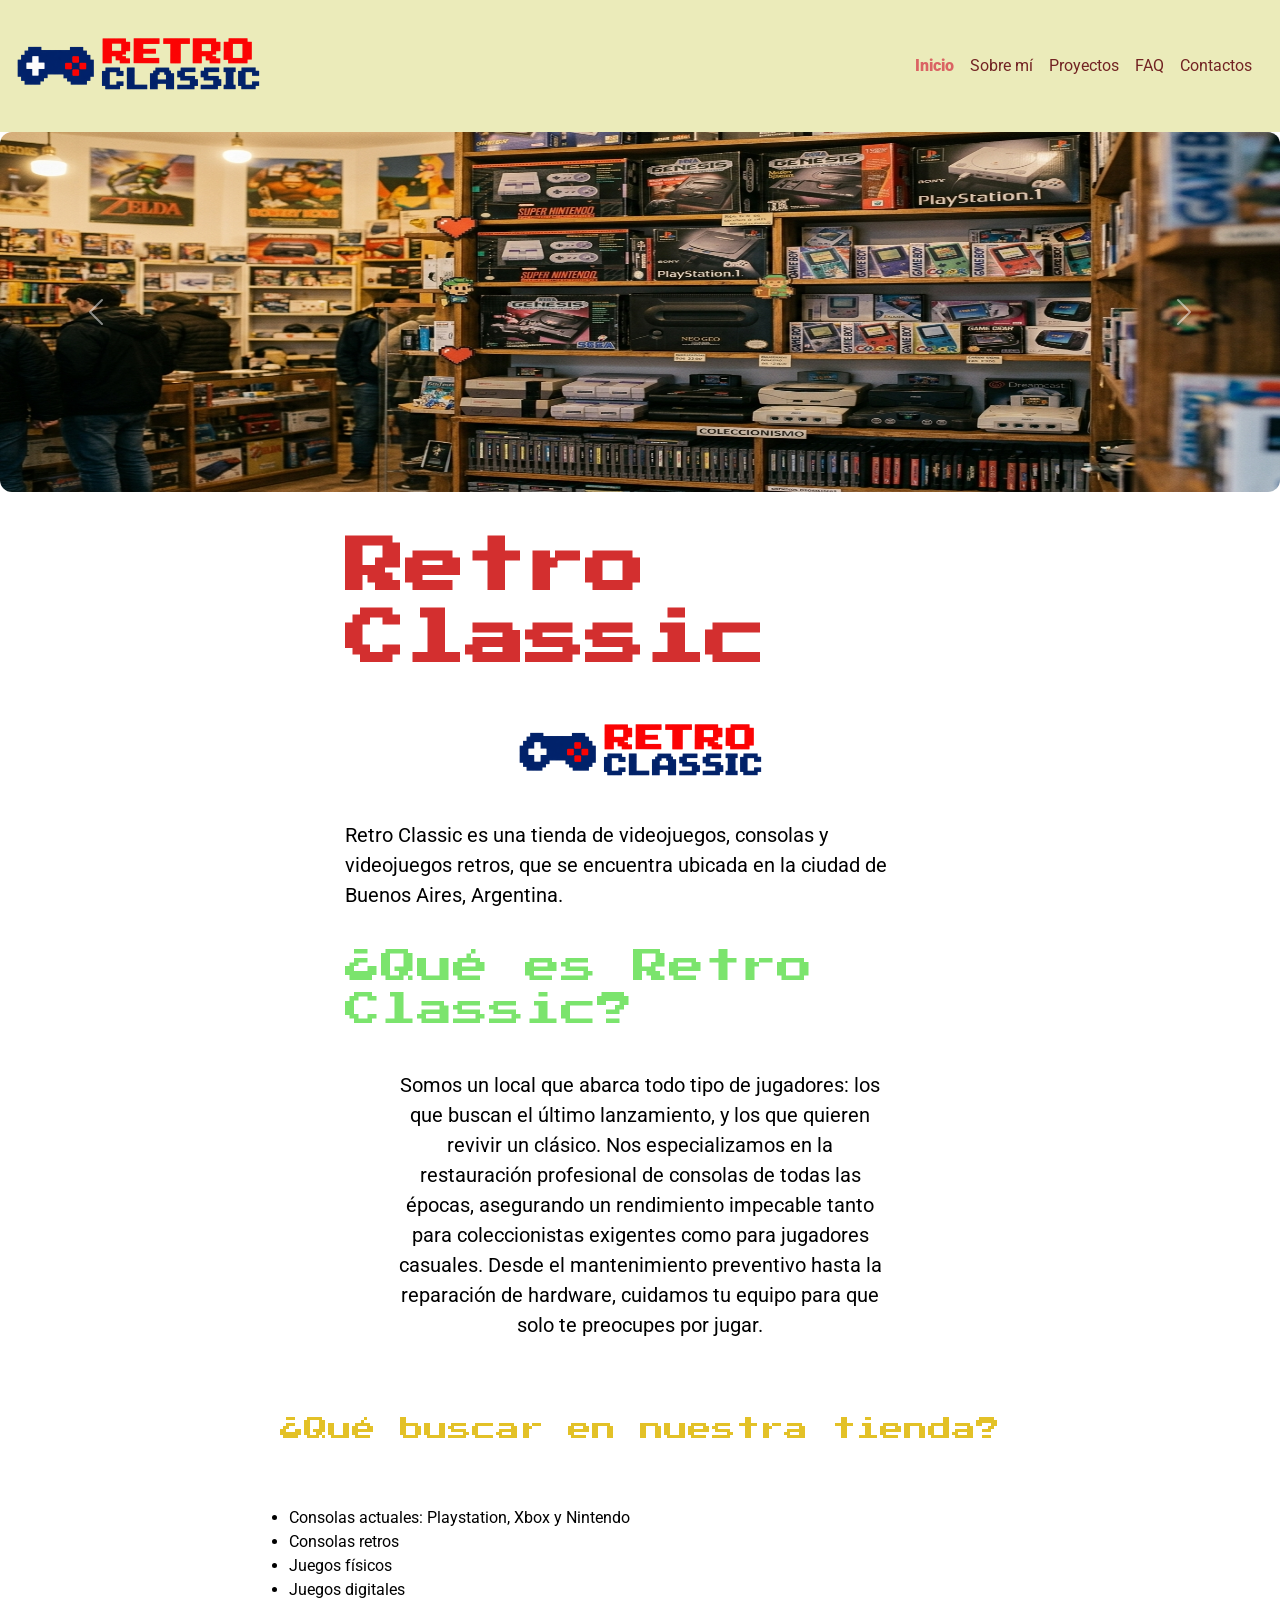
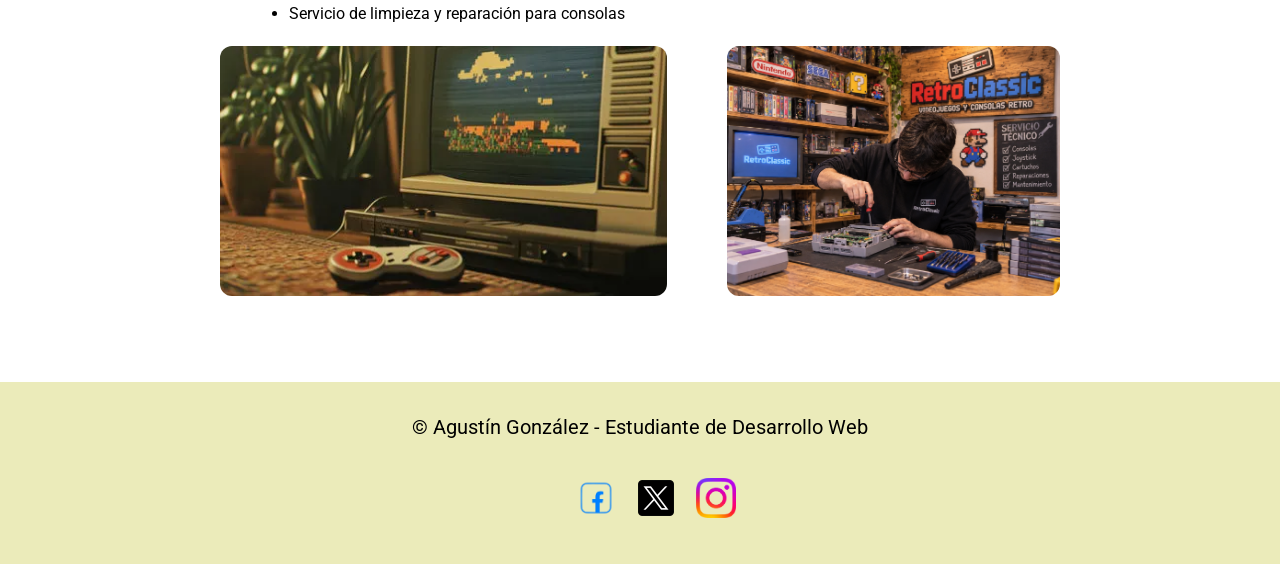
==== index.html @ 2657890a "primer commit" ====
<!DOCTYPE html>
<html lang="es">
<head>
    <meta charset="UTF-8">
    <meta name="viewport" content="width=device-width, initial-scale=1.0">
    <title>Inicio</title>
    <link rel="icon" href="./assets/logos/icono.webp" type="image/webp">
    <link href="https://cdn.jsdelivr.net/npm/bootstrap@5.3.9/dist/css/bootstrap.min.css" rel="stylesheet" integrity="sha384-yEPZ7jP9S0QKiUQ0m3jjsO4ProIW7wvR9gXkI7JOGa2XVsw53Yke2bsdkBbjmmiX" crossorigin="anonymous">
    <link rel="stylesheet" href="./style/style.css">
</head>

<body class="body">
    <header class="header">
        <nav class="navbar navbar-expand-lg">
            <div class="container-fluid">
            <a href="./index.html">
            <img class="logo-header" src="./assets/logos/logoretro.png" alt="logo de la tienda">
            </a>
                <button class="navbar-toggler" type="button" data-bs-toggle="collapse" data-bs-target="#navbarNav" aria-controls="navbarNav" aria-expanded="false" aria-label="Toggle navigation">
                <span class="navbar-toggler-icon"></span>
                </button>
                <div class="collapse navbar-collapse justify-content-end" id="navbarNav">
                    <ul class="navbar-nav">
                        <li class="nav-item">
                        <a class="nav-link active" aria-current="page" href="index.html">Inicio</a>
                        </li>
                        <li class="nav-item">
                        <a class="nav-link" href="./pages/sobre-mi.html">Sobre mí</a>
                        </li>
                        <li class="nav-item">
                        <a class="nav-link" href="./pages/proyectos.html">Proyectos</a>
                        </li>
                        <li class="nav-item">
                        <a class="nav-link" href="./pages/faq.html">FAQ</a>
                        </li>
                        <li class="nav-item">
                        <a class="nav-link" href="./pages/contacto.html">Contactos</a>
                        </li>
                    </ul>
                </div>
            </div>
        </nav>
    </header>
    <main class="container-fluid">
        <div class="carrusel">
            <div id="carouselExampleAutoplaying" class="carousel slide" data-bs-ride="carousel">
                <div class="carousel-inner">
                    <div class="carousel-item active">
                    <img src="./assets/home/estanteria.jpg" class="d-block w-100" alt="estanteria de la tienda">
                    </div>
                    <div class="carousel-item">
                    <img src="assets/home/juegoss.jpg" class="d-block w-100" alt="juegos de la tienda">
                    </div>
                    <div class="carousel-item">
                    <img src="assets/home/tienda.png" class="d-block w-100" alt="tienda desde fuera">
                    </div>
                    <div class="carousel-item">
                    <img src="assets/home/consolas.webp" class="d-block w-100" alt="consola retro">
                    </div>
                </div>
                <button class="carousel-control-prev" type="button" data-bs-target="#carouselExampleAutoplaying" data-bs-slide="prev">
                    <span class="carousel-control-prev-icon" aria-hidden="true"></span>
                <span class="visually-hidden">Previous</span>
                </button>
                <button class="carousel-control-next" type="button" data-bs-target="#carouselExampleAutoplaying" data-bs-slide="next">
                    <span class="carousel-control-next-icon" aria-hidden="true"></span>
                    <span class="visually-hidden">Next</span>
                </button>
            </div>
        </div>
        <section class="grid1">
            <h1 class="title-index">Retro Classic</h1>
            <img src="./assets/logos/logoretro.png" class="img-consola" alt="logo de la pagina">
            
            <p class="p1">Retro Classic es una tienda de videojuegos, consolas y videojuegos retros, que se encuentra ubicada en la ciudad de Buenos Aires, Argentina.</p>
            <h2 class="stitle-index">¿Qué es Retro Classic?</h2>
            <p class="p2">Somos un local que abarca todo tipo de jugadores: los que buscan el último lanzamiento, y los que quieren revivir un clásico. Nos especializamos en la restauración profesional de consolas de todas las épocas, asegurando un rendimiento impecable tanto para coleccionistas exigentes como para jugadores casuales. Desde el mantenimiento preventivo hasta la reparación de hardware, cuidamos tu equipo para que solo te preocupes por jugar.</p>
            
        </section>
            <section class="tienda-section">
                    <h3 class="title3">¿Qué buscar en nuestra tienda?</h3>
                    <ul class="ul-tienda">
                        <li>Consolas actuales: Playstation, Xbox y Nintendo</li>
                        <li>Consolas retros</li>
                        <li>Juegos físicos</li>
                        <li>Juegos digitales</li>
                        <li>Servicio de limpieza y reparación para consolas</li>
                    </ul>
                    <img class= "img-tienda1" src="./assets/home/jugandoconsola.webp" alt="foto de consolas retro">
                    <img class= "img-tienda2" src="./assets/home/reparacion.png" alt="foto">
            </section>
            
    </main>
    
    <footer class="footer">
        <div class="footer-contenido">
            <p class="footer-text">&copy; Agustín González - Estudiante de Desarrollo Web</p>
            <ul class="menu-redes">
                <li><a href="https://www.facebook.com/" target="_blank" rel="noopener"><img src="./assets/logos/fblogo.webp" alt="facebook logo" class="redes"></a></li>
                <li><a href="https://x.com/home" target="_blank" rel="noopener"><img src="./assets/logos/xlogo.webp" alt="x logo" class="redes"></a></li>
                <li><a href="https://www.instagram.com/?hl=en" target="_blank" rel="noopener"><img src="./assets/logos/instagramlogo.webp" alt="instagram logo" class="redes"></a></li>
            </ul>
        </div>
    </footer>
    <script src="https://cdn.jsdelivr.net/npm/bootstrap@5.3.9/dist/js/bootstrap.bundle.min.js" integrity="sha384-WyOxWvTyr1QaMPfiPJSv76iReVthorl5uWlFtZPyK0IEB0hGzo9y5Bp9mYanr8Bu" crossorigin="anonymous"></script>
</body> <!-- Shift+alt+A para comentarios! -->
</html>
---- style/style.css ----
@import url('https://fonts.googleapis.com/css2?family=Press+Start+2P&family=Roboto:ital,wght@0,100..900;1,100..900&display=swap');

/* //////////VARIABLES/////////// */
:root{
    --color-texto:#722323;
    --color-fondo-claro: #ebebba;
    --color-titulo: #d32f2f;
    --color-subtitulo: #e2be1cf3;
    --color-enlace: #da6363;
    --color-verde:#7be46d;
}

/* ////////reset//////// */

*{
    margin: 0;
    padding: 0;
    box-sizing: border-box;
}

/*  ///////////body///////////// */

body{
    font-family: 'Roboto', sans-serif;
    color: var(--color-texto)3 ;
}
p {line-height: 1.5;
}

    /* /////////////////TITULOS////////////// */

h3{
    font-family: 'Press Start 2P', sans-serif;
    color: var(--color-subtitulo);
}

h1{
        font-family: 'Press Start 2P', sans-serif;
    color: var(--color-titulo);
    font-size: 60px;
    font-weight: 700;
}
h2{
        font-family: 'Press Start 2P', sans-serif;
    color: var(--color-verde);
    font-size: 36px;
    font-weight: 500;
}
h3{
    font-size: 24px;
    font-weight: 350;
}
/* ////////////////LISTAS//////////////  */
nav ul{
    list-style: none;
}
a{
    text-decoration: none;
    color: var(--color-enlace);
}

/* ////////////IMAGENES//////////////////// */
/* img{
    width: 40vh;
    height: auto;
} */
.pie{
    font-size: 13px;
    text-align: center;
    gap: 10px;
    padding: 10px;
}
.logo-header{
        width: 20vw;
        height: auto;
    }
/* 
/* ///////////* footer ///////////////////// */ 
.redes{
    height: 40px;
    width: 40px;
    object-fit: cover;
}
.menu-redes{
    list-style: none;
    display: flex;
    gap: 20px;
    flex-direction: row;
}
.footer{
    background-color: var(--color-fondo-claro);
    padding: 30px 0;
    margin-top: 40px;
}
.footer-contenido{
    display:flex;
    flex-direction:column;
    align-items:center;
    justify-content:space-between;
    gap: 20px;
}
.footer-text{
    font-family: 'Roboto', sans-serif;
    font-size: 20px;
    color: var(--color-texto)3;
}

/* ////////INDEX GRID//////// */
.grid1{
    grid-template-columns: repeat(4, 1fr);
    grid-template-rows:repeat(5, auto);
    padding: 40px;
    p{
        font-size: 20px;
    }

    display: grid;
    justify-items: center;
    justify-content: center;
    gap:20px;
    grid-template-areas:
    ". h1 h1 ." 
    ". img1 img1 ."
    ". p p ."
    ". h2 h2 ."
    ". p2 p2 .";
}
.title-index{
    grid-area:h1;
}
.p1{
    grid-area:p;
}
.img-consola{
    grid-area:img1;
    width: 20vw;
    height: auto;
    object-fit: cover;
}
.stitle-index{
    grid-area:h2;
}
.p2{
    grid-area:p2;
    text-align: center;
    margin: 10px 50px 10px 50px
}

/* //////////////INDEX GRID2//////////// */


.tienda-section{
    margin: 15px;
    display: grid;
    grid-template-columns: repeat(4, 1fr);
    grid-template-rows: 15% 1fr 2fr;
    justify-items: center;
}

.title3{
    grid-column: 2/4;
    padding: 10px;
}
.ul-tienda{
    grid-column: 2/3;
    grid-row: 2/3;
    margin:20px 10px;
}
.img-tienda1{
    grid-column: 2/3;
    grid-row: 3/4;
    margin:0px 30px;
    border-radius: 12px;
    height: 250px;
    width: auto;
}
.img-tienda2{
    grid-column: 3/4;
    grid-row: 3/4;
    margin:0px 30px;
    height: 250px;
    width: auto;
    border-radius: 12px;

}
/* ////////CONTACTO FLEXBOX//////// */
.contacto-section{
    padding: 60px 20px;
    margin-bottom: 40px;
}
.contacto-contenido{
    display:flex;
    justify-content:space-between;
    align-items:center;
    padding: 0 20px;
    gap: 40px;
}
.contacto-texto{
    flex: 1;
    display:flex;
    flex-direction:column;
    align-items:center;
    gap: 20px;
}
.contacto-datos{
    display:flex;
    gap: 20px;
    flex-direction:column;
}
.contacto-lista{
    display:flex;
    gap: 10px;
    flex-direction:column;
}
.contacto-imagen{
    flex: 1;
    display:flex;
    flex-direction:column;
    align-items:center;
}
.contacto-imagen img{
    width: 100%;
    height: auto;
    max-width: 600px;
    border-radius: 12px;
}
.boton{
    background-color: var(--color-texto)3;
    color: #fff;
    padding: 10px 20px;
    border-radius: 5px;
    cursor: pointer;
    align-self: flex-start;
}
/*/////// SOBRE MI FLEXBOX//////// */
.sobre-mi{
    display:flex;
    flex-direction:column;
    align-items:center;
    padding: 60px 20px;
    margin-bottom: 40px;
    gap: 30px;
}
.sobre-mi h2{
    font-size: 33px;
    font-weight: 400;
    color:var(--color-verde)
}

.cards-contenedor{
    display:flex;
    gap: 20px;
    padding: 20px;
    justify-content: space-around;
    align-items: center;
    flex-wrap: wrap;
    align-items: stretch;
}
.cards{
    display:flex;
    flex-direction:column;
    gap: 10px;
    padding: 10px;
    background-color: var(--color-fondo-claro);
    border-radius: 12px;
    box-shadow: 0 4px 6px rgba(0, 0, 0, 0.1);
    width: 460px;
}
.cards img{
    width: 100%;
    height: 300px;
    width: auto;
    border-radius: 12px;
    padding: 5px 10px 5px 10px;
}

.section-sobremi{
    display: flex;
    flex-direction: column;
    gap: 10px;
    padding: 20px;

    align-items: center;
}

/*///////////CATALOGO//////////*/
.catalogo{
    display: flex;
    flex-direction: column;
    padding: 20px;
    align-items: center;
}
.catalogo-contenido{
    display: flex;
    flex-direction: column;
    gap: 20px;
    padding: 20px;
}
.catalogo-img{
    display: flex;
    flex-direction:row;
    justify-content: space-around;
    gap: 20px;
    padding: 20px;
}
.catalogo img{
    width: 300px;
    height: auto;
    border-radius: 12px;
}

/* /////////FAQ///////// */
.faq{
    display: flex;
    flex-direction: column;
    gap: 10px;
    padding: 20px;
    align-items: center;
}
.faq-contenido{
    display: flex;
    flex-direction: column;
    gap: 20px;
    padding: 20px;
    align-items: flex-start;
}

.faq h2{
    font-size: 33px;
    font-weight: 400;
    color:var(--color-verde);
    padding:10px;
}
.faq img{
    width: 600px;
    height: 600px;
    border-radius: 12px;
}
.consultas{
    display: flex;
    flex-direction: column;
    gap: 20px;
    padding: 20px;
    align-items: center;
    background-color: var(--color-fondo-claro);
}
.consultas .boton{
    align-self: center;
    
}
/* ////////BOOTSTRAP/////////  */
#carouselExampleAutoplaying img{
    border-radius: 12px;
    height: 40vh;
    width: 100%;
}
.container-fluid{
        padding:0px;
    }

.header{
    background-color: var(--color-fondo-claro);
    justify-content: space-between;
    padding: 10px;
}
.navbar-nav{
    padding: 10px;
}
.accordion{
    width: 100%;
}
.accordion-button{
    color: var(--color-enlace);
}

.accordion-button:hover{
    color: var(--color-subtitulo);
}
.nav-link{
    color: var(--color-texto)
}
.nav-link:active{ 
    transform: scale(0.95); }
.nav-link:hover{
    color: var(--color-titulo);
}
.navbar-nav .nav-link.active{
    color: var(--color-enlace);
    font-weight: 900;
}
/* ///////////MOBILE//////////// */
/* //////////////INDEX//////////////////// */
@media (min-width: 300px) and (max-width: 567px){
/*     .header{
        flex-direction: column;
        padding: 0px;
        align-items: center; */
    
    h1{
        font-size: 2rem;
        text-align: center;
        }
    h2{
        font-size: 1.3rem;
        text-align: center;
    }
    h3{
        font-size: 1rem;
        text-align: center;
    }
    .catalogo{
        display: flex;
        flex-direction: column;
        gap: 20px;
        padding: 20px;
    }
    .catalogo img{
        width: 200px;
        height: auto;
        border-radius: 12px;
    }
    .catalogo h2{
        font-size: 1.3rem;
        text-align: center;
    }
    .catalogo h3{
        font-size: 1.2rem;
        text-align: center;
    }
    .catalogo p{
        font-size: 1.2rem;
        text-align: center;
    }
    .catalogo a{
        font-size: 1.2rem;
        text-align: center;
    }
    .catalogo a:hover{
        color: var(--color-verde);
    }
    .catalogo a:visited{
        color: var(--color-verde);
    }
    .catalogo a:active{
        color: var(--color-verde);
    }
    .grid1{
        display: flex;
        flex-direction: column;
        padding: 20px;

    }
    .tienda-section{
        display:flex;
        flex-direction: column;
        gap: 20px;
        padding: 20px;
    }
    .tienda-section img{
        width: 300px;
        height: auto;
    }
    .logo-header{
        width: 25vw;
        height: auto;
    
    }
    .img-consola{
        display:none;
    }
    .footer-contenido{
        display: flex;
        flex-direction: column;
        gap: 20px;
        padding: 20px;
        text-align: center;
    }
    .faq img, .cards{
        width: 100%;
        height: auto;
    }
.catalogo-img{ flex-direction: column; align-items: center; }
    /* ////////////CONTACTO//////////////// */
    .h1-contacto{
        font-size: 2rem;
        text-align: center;
    }
    .contacto-imagen{
        display: none;
    }
    .h2-contacto{
        font-size: 1rem;
        text-align: center;
    }
    body{
        max-width: 100%;;
    }
    .contacto-texto{
        align-items: center;
    }
    .contacto-datos{
        text-align: center;
    }
    .botom{
        display: flex;
        justify-content: center;
        
    }
    #carouselExampleAutoplaying img{
    width: 100%;
    height: 40vh;
    }
}

   /*  ////////////TABLET///////////// */
   /* /////////////////INDEX////////////// */
@media (min-width: 568px) and (max-width: 991px){
    .header{
        display: flex;
        flex-direction: row;
        padding: 0px;
        align-items: center; 
    } 
        .logo-header{
        width: 25vw;
        height: auto;
    }
    .grid1{
        display: flex;
        flex-direction: column;
        padding: 20px;
        align-items: center;
        text-align: center;
    }
    .tienda-section{
        display:flex;
        flex-direction: column;
        gap: 20px;
        padding: 20px;
    }
    .tienda-section img{
        height: 200px;
        width: auto;
    }
    .title3{
        font-size: 1.5rem;
    }
/* ///////////CONTACTO//////////// */
    .contacto-imagen{
        display: none;
    }
    .h2-contacto{
        font-size: 1rem;
        text-align: center;
    }
    body{
        max-width: 100%;;
    }
    .contacto-texto{
        align-items: center;
    }
    .contacto-datos{
        text-align: center;
    }
    .botom{
        display: flex;
        justify-content: center;
        
    }
    .h1-contacto{
        text-align: center;
    }
/* ///////////PROYECTOS//////////// */
    h1{
        font-size: 3rem;
        text-align: center;
    }
    h2{
        font-size: 1.8rem;
    }
    .catalogo-img{
        gap: 10px;
        padding: 10px;
    }
    .catalogo img{
        width: 28vw;
        height: auto;
    }
}

/* Tamaños ////////////// */

/*
1. Pixeles: px --> 1px es un punto en la pantalla
2. REM: rem --> 1rem = 16px
3. EM: em --> 1em = es el valor asignado de su padre
4. %: % --> 1% = es sobre el valor de su padre
5. Viewport: vh y vw --> es sobre el valor del dispositivo que lo mira
*/
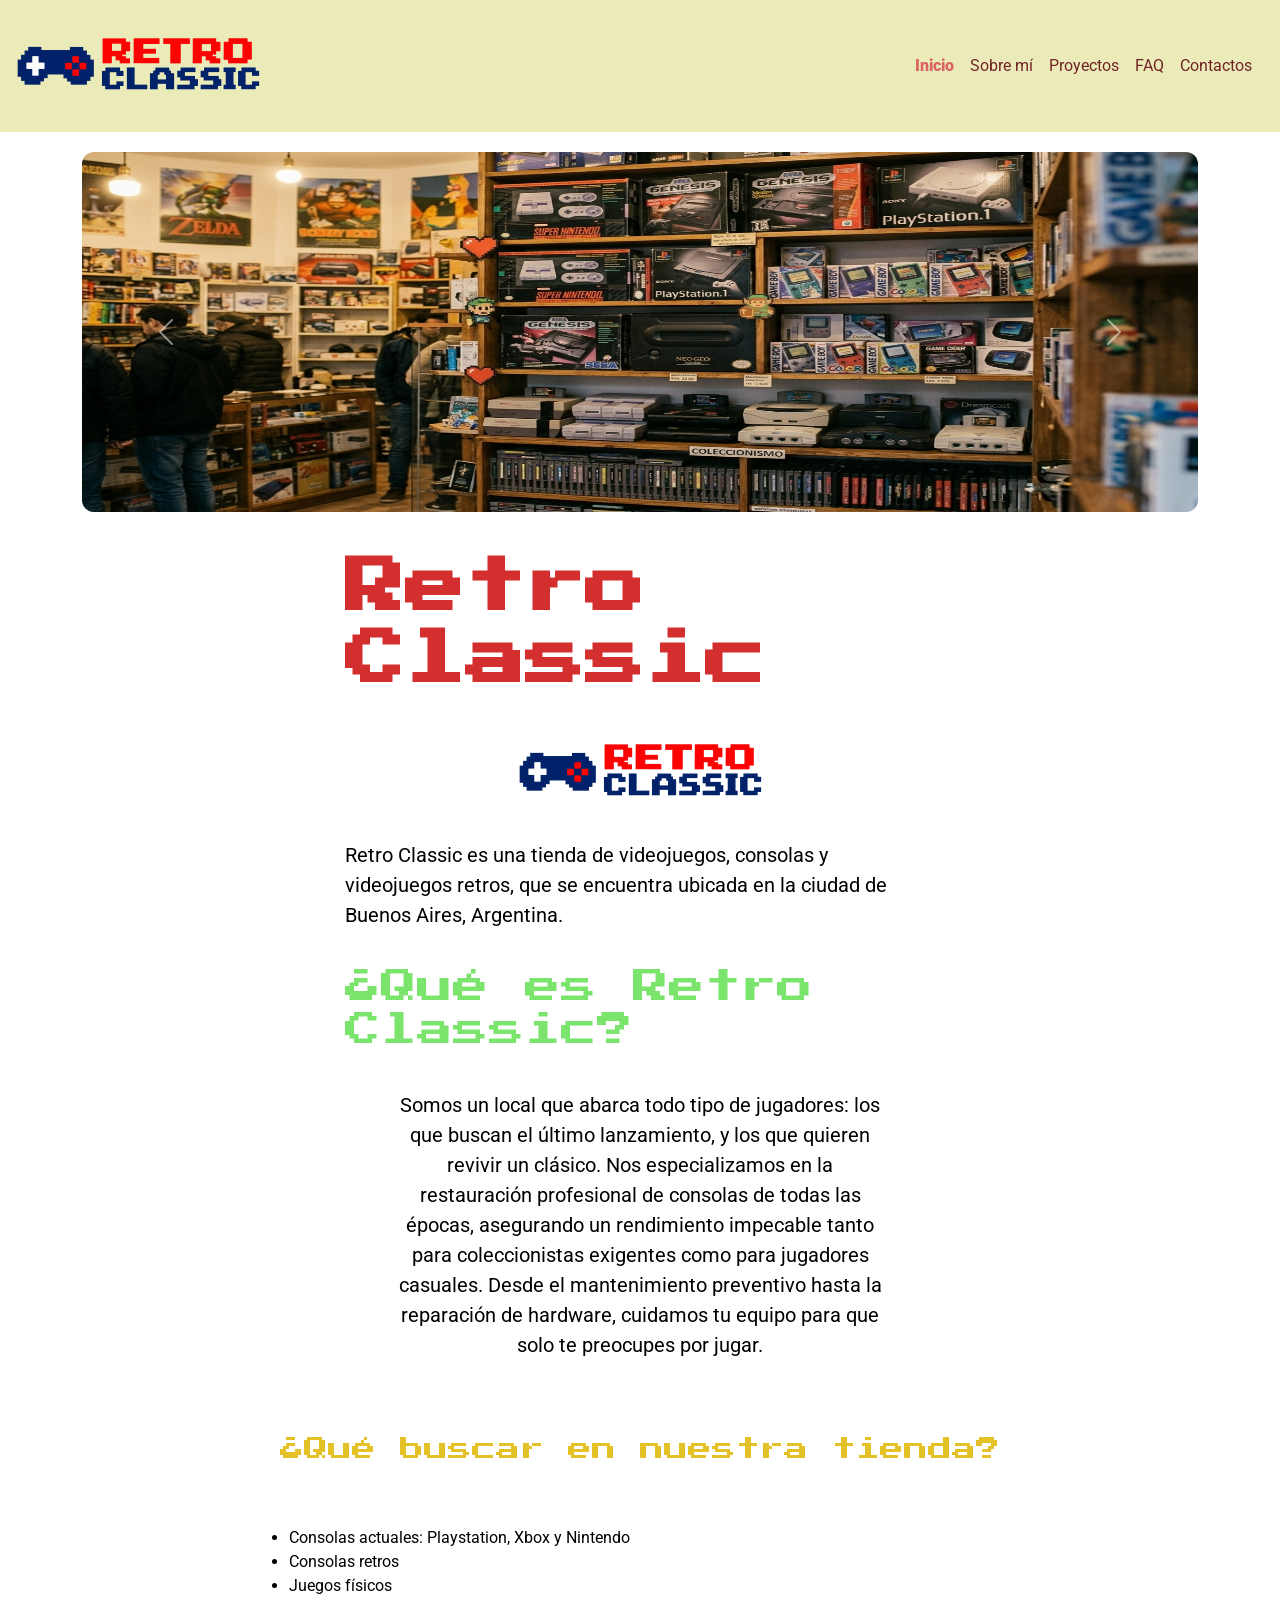
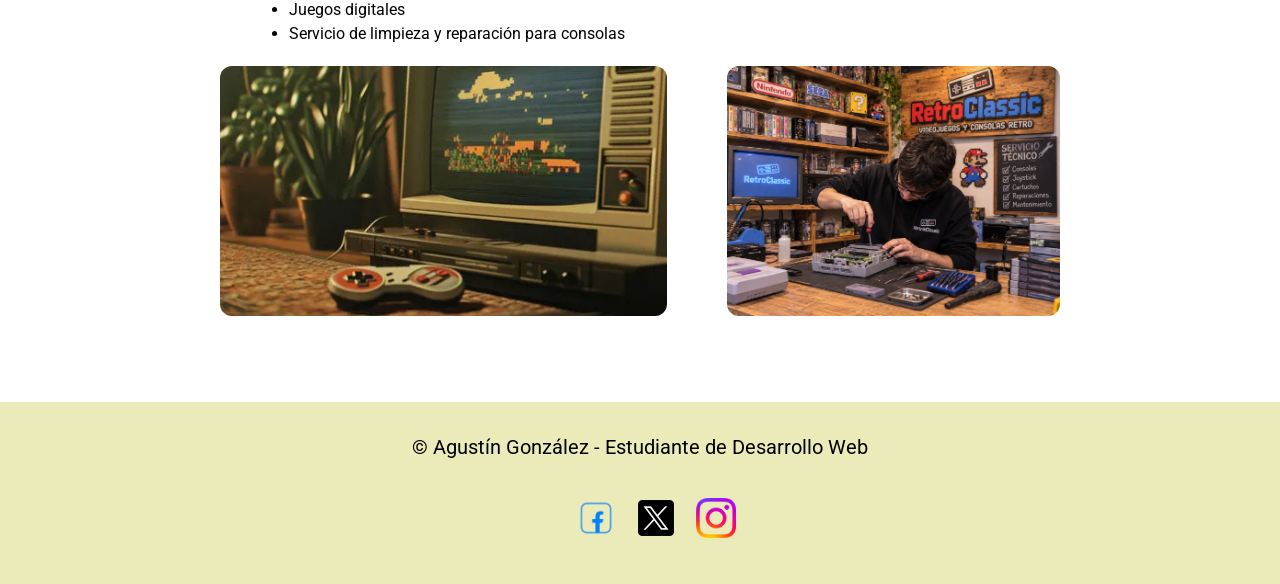
==== commit c783d776: "fix: modifiqué el navbar que estaba pegado a la izquierda y que salia en fila, y el carrusel que est" ====
--- a/index.html
+++ b/index.html
@@ -1,11 +1,13 @@
 <!DOCTYPE html>
 <html lang="es">
+
 <head>
     <meta charset="UTF-8">
     <meta name="viewport" content="width=device-width, initial-scale=1.0">
     <title>Inicio</title>
     <link rel="icon" href="./assets/logos/icono.webp" type="image/webp">
-    <link href="https://cdn.jsdelivr.net/npm/bootstrap@5.3.9/dist/css/bootstrap.min.css" rel="stylesheet" integrity="sha384-yEPZ7jP9S0QKiUQ0m3jjsO4ProIW7wvR9gXkI7JOGa2XVsw53Yke2bsdkBbjmmiX" crossorigin="anonymous">
+    <link href="https://cdn.jsdelivr.net/npm/bootstrap@5.3.9/dist/css/bootstrap.min.css" rel="stylesheet"
+        integrity="sha384-yEPZ7jP9S0QKiUQ0m3jjsO4ProIW7wvR9gXkI7JOGa2XVsw53Yke2bsdkBbjmmiX" crossorigin="anonymous">
     <link rel="stylesheet" href="./style/style.css">
 </head>
 
@@ -13,28 +15,29 @@
     <header class="header">
         <nav class="navbar navbar-expand-lg">
             <div class="container-fluid">
-            <a href="./index.html">
-            <img class="logo-header" src="./assets/logos/logoretro.png" alt="logo de la tienda">
-            </a>
-                <button class="navbar-toggler" type="button" data-bs-toggle="collapse" data-bs-target="#navbarNav" aria-controls="navbarNav" aria-expanded="false" aria-label="Toggle navigation">
-                <span class="navbar-toggler-icon"></span>
+                <a href="./index.html">
+                    <img class="logo-header" src="./assets/logos/logoretro.png" alt="logo de la tienda">
+                </a>
+                <button class="navbar-toggler" type="button" data-bs-toggle="collapse" data-bs-target="#navbarNav"
+                    aria-controls="navbarNav" aria-expanded="false" aria-label="Toggle navigation">
+                    <span class="navbar-toggler-icon"></span>
                 </button>
                 <div class="collapse navbar-collapse justify-content-end" id="navbarNav">
                     <ul class="navbar-nav">
                         <li class="nav-item">
-                        <a class="nav-link active" aria-current="page" href="index.html">Inicio</a>
+                            <a class="nav-link active" aria-current="page" href="index.html">Inicio</a>
                         </li>
                         <li class="nav-item">
-                        <a class="nav-link" href="./pages/sobre-mi.html">Sobre mí</a>
+                            <a class="nav-link" href="./pages/sobre-mi.html">Sobre mí</a>
                         </li>
                         <li class="nav-item">
-                        <a class="nav-link" href="./pages/proyectos.html">Proyectos</a>
+                            <a class="nav-link" href="./pages/proyectos.html">Proyectos</a>
                         </li>
                         <li class="nav-item">
-                        <a class="nav-link" href="./pages/faq.html">FAQ</a>
+                            <a class="nav-link" href="./pages/faq.html">FAQ</a>
                         </li>
                         <li class="nav-item">
-                        <a class="nav-link" href="./pages/contacto.html">Contactos</a>
+                            <a class="nav-link" href="./pages/contacto.html">Contactos</a>
                         </li>
                     </ul>
                 </div>
@@ -43,65 +46,84 @@
     </header>
     <main class="container-fluid">
         <div class="carrusel">
-            <div id="carouselExampleAutoplaying" class="carousel slide" data-bs-ride="carousel">
-                <div class="carousel-inner">
-                    <div class="carousel-item active">
-                    <img src="./assets/home/estanteria.jpg" class="d-block w-100" alt="estanteria de la tienda">
-                    </div>
-                    <div class="carousel-item">
-                    <img src="assets/home/juegoss.jpg" class="d-block w-100" alt="juegos de la tienda">
-                    </div>
-                    <div class="carousel-item">
-                    <img src="assets/home/tienda.png" class="d-block w-100" alt="tienda desde fuera">
-                    </div>
-                    <div class="carousel-item">
-                    <img src="assets/home/consolas.webp" class="d-block w-100" alt="consola retro">
+            <div class="container">
+                <div class="row">
+                    <div class="col">
+                        <div id="carouselExampleAutoplaying" class="carousel slide" data-bs-ride="carousel">
+                            <div class="carousel-inner">
+                                <div class="carousel-item active">
+                                    <img src="./assets/home/estanteria.jpg" class="d-block w-100"
+                                        alt="estanteria de la tienda">
+                                </div>
+                                <div class="carousel-item">
+                                    <img src="assets/home/juegoss.jpg" class="d-block w-100" alt="juegos de la tienda">
+                                </div>
+                                <div class="carousel-item">
+                                    <img src="assets/home/tienda.png" class="d-block w-100" alt="tienda desde fuera">
+                                </div>
+                                <div class="carousel-item">
+                                    <img src="assets/home/consolas.webp" class="d-block w-100" alt="consola retro">
+                                </div>
+                            </div>
+                            <button class="carousel-control-prev" type="button"
+                                data-bs-target="#carouselExampleAutoplaying" data-bs-slide="prev">
+                                <span class="carousel-control-prev-icon" aria-hidden="true"></span>
+                                <span class="visually-hidden">Previous</span>
+                            </button>
+                            <button class="carousel-control-next" type="button"
+                                data-bs-target="#carouselExampleAutoplaying" data-bs-slide="next">
+                                <span class="carousel-control-next-icon" aria-hidden="true"></span>
+                                <span class="visually-hidden">Next</span>
+                            </button>
+                        </div>
                     </div>
                 </div>
-                <button class="carousel-control-prev" type="button" data-bs-target="#carouselExampleAutoplaying" data-bs-slide="prev">
-                    <span class="carousel-control-prev-icon" aria-hidden="true"></span>
-                <span class="visually-hidden">Previous</span>
-                </button>
-                <button class="carousel-control-next" type="button" data-bs-target="#carouselExampleAutoplaying" data-bs-slide="next">
-                    <span class="carousel-control-next-icon" aria-hidden="true"></span>
-                    <span class="visually-hidden">Next</span>
-                </button>
             </div>
         </div>
         <section class="grid1">
             <h1 class="title-index">Retro Classic</h1>
             <img src="./assets/logos/logoretro.png" class="img-consola" alt="logo de la pagina">
-            
-            <p class="p1">Retro Classic es una tienda de videojuegos, consolas y videojuegos retros, que se encuentra ubicada en la ciudad de Buenos Aires, Argentina.</p>
+
+            <p class="p1">Retro Classic es una tienda de videojuegos, consolas y videojuegos retros, que se encuentra
+                ubicada en la ciudad de Buenos Aires, Argentina.</p>
             <h2 class="stitle-index">¿Qué es Retro Classic?</h2>
-            <p class="p2">Somos un local que abarca todo tipo de jugadores: los que buscan el último lanzamiento, y los que quieren revivir un clásico. Nos especializamos en la restauración profesional de consolas de todas las épocas, asegurando un rendimiento impecable tanto para coleccionistas exigentes como para jugadores casuales. Desde el mantenimiento preventivo hasta la reparación de hardware, cuidamos tu equipo para que solo te preocupes por jugar.</p>
-            
+            <p class="p2">Somos un local que abarca todo tipo de jugadores: los que buscan el último lanzamiento, y los
+                que quieren revivir un clásico. Nos especializamos en la restauración profesional de consolas de todas
+                las épocas, asegurando un rendimiento impecable tanto para coleccionistas exigentes como para jugadores
+                casuales. Desde el mantenimiento preventivo hasta la reparación de hardware, cuidamos tu equipo para que
+                solo te preocupes por jugar.</p>
+
         </section>
-            <section class="tienda-section">
-                    <h3 class="title3">¿Qué buscar en nuestra tienda?</h3>
-                    <ul class="ul-tienda">
-                        <li>Consolas actuales: Playstation, Xbox y Nintendo</li>
-                        <li>Consolas retros</li>
-                        <li>Juegos físicos</li>
-                        <li>Juegos digitales</li>
-                        <li>Servicio de limpieza y reparación para consolas</li>
-                    </ul>
-                    <img class= "img-tienda1" src="./assets/home/jugandoconsola.webp" alt="foto de consolas retro">
-                    <img class= "img-tienda2" src="./assets/home/reparacion.png" alt="foto">
-            </section>
-            
+        <section class="tienda-section">
+            <h3 class="title3">¿Qué buscar en nuestra tienda?</h3>
+            <ul class="ul-tienda">
+                <li>Consolas actuales: Playstation, Xbox y Nintendo</li>
+                <li>Consolas retros</li>
+                <li>Juegos físicos</li>
+                <li>Juegos digitales</li>
+                <li>Servicio de limpieza y reparación para consolas</li>
+            </ul>
+            <img class="img-tienda1" src="./assets/home/jugandoconsola.webp" alt="foto de consolas retro">
+            <img class="img-tienda2" src="./assets/home/reparacion.png" alt="foto">
+        </section>
     </main>
-    
+
     <footer class="footer">
         <div class="footer-contenido">
             <p class="footer-text">&copy; Agustín González - Estudiante de Desarrollo Web</p>
             <ul class="menu-redes">
-                <li><a href="https://www.facebook.com/" target="_blank" rel="noopener"><img src="./assets/logos/fblogo.webp" alt="facebook logo" class="redes"></a></li>
-                <li><a href="https://x.com/home" target="_blank" rel="noopener"><img src="./assets/logos/xlogo.webp" alt="x logo" class="redes"></a></li>
-                <li><a href="https://www.instagram.com/?hl=en" target="_blank" rel="noopener"><img src="./assets/logos/instagramlogo.webp" alt="instagram logo" class="redes"></a></li>
+                <li><a href="https://www.facebook.com/" target="_blank" rel="noopener"><img
+                            src="./assets/logos/fblogo.webp" alt="facebook logo" class="redes"></a></li>
+                <li><a href="https://x.com/home" target="_blank" rel="noopener"><img src="./assets/logos/xlogo.webp"
+                            alt="x logo" class="redes"></a></li>
+                <li><a href="https://www.instagram.com/?hl=en" target="_blank" rel="noopener"><img
+                            src="./assets/logos/instagramlogo.webp" alt="instagram logo" class="redes"></a></li>
             </ul>
         </div>
     </footer>
-    <script src="https://cdn.jsdelivr.net/npm/bootstrap@5.3.9/dist/js/bootstrap.bundle.min.js" integrity="sha384-WyOxWvTyr1QaMPfiPJSv76iReVthorl5uWlFtZPyK0IEB0hGzo9y5Bp9mYanr8Bu" crossorigin="anonymous"></script>
+    <script src="https://cdn.jsdelivr.net/npm/bootstrap@5.3.9/dist/js/bootstrap.bundle.min.js"
+        integrity="sha384-WyOxWvTyr1QaMPfiPJSv76iReVthorl5uWlFtZPyK0IEB0hGzo9y5Bp9mYanr8Bu"
+        crossorigin="anonymous"></script>
 </body> <!-- Shift+alt+A para comentarios! -->
-</html> +
+</html>
--- a/style/style.css
+++ b/style/style.css
@@ -148,6 +148,9 @@
 
 /* //////////////INDEX GRID2//////////// */
 
+.carrusel{
+    padding-top: 20px;
+}
 
 .tienda-section{
     margin: 15px;
@@ -365,6 +368,8 @@
 }
 .navbar-nav{
     padding: 10px;
+    justify-content: end;
+    align-items: end;
 }
 .accordion{
     width: 100%;
@@ -515,12 +520,12 @@
    /*  ////////////TABLET///////////// */
    /* /////////////////INDEX////////////// */
 @media (min-width: 568px) and (max-width: 991px){
-    .header{
+/*     .header{
         display: flex;
         flex-direction: row;
         padding: 0px;
-        align-items: center; 
-    } 
+        align-items: center;  */
+    
         .logo-header{
         width: 25vw;
         height: auto;
